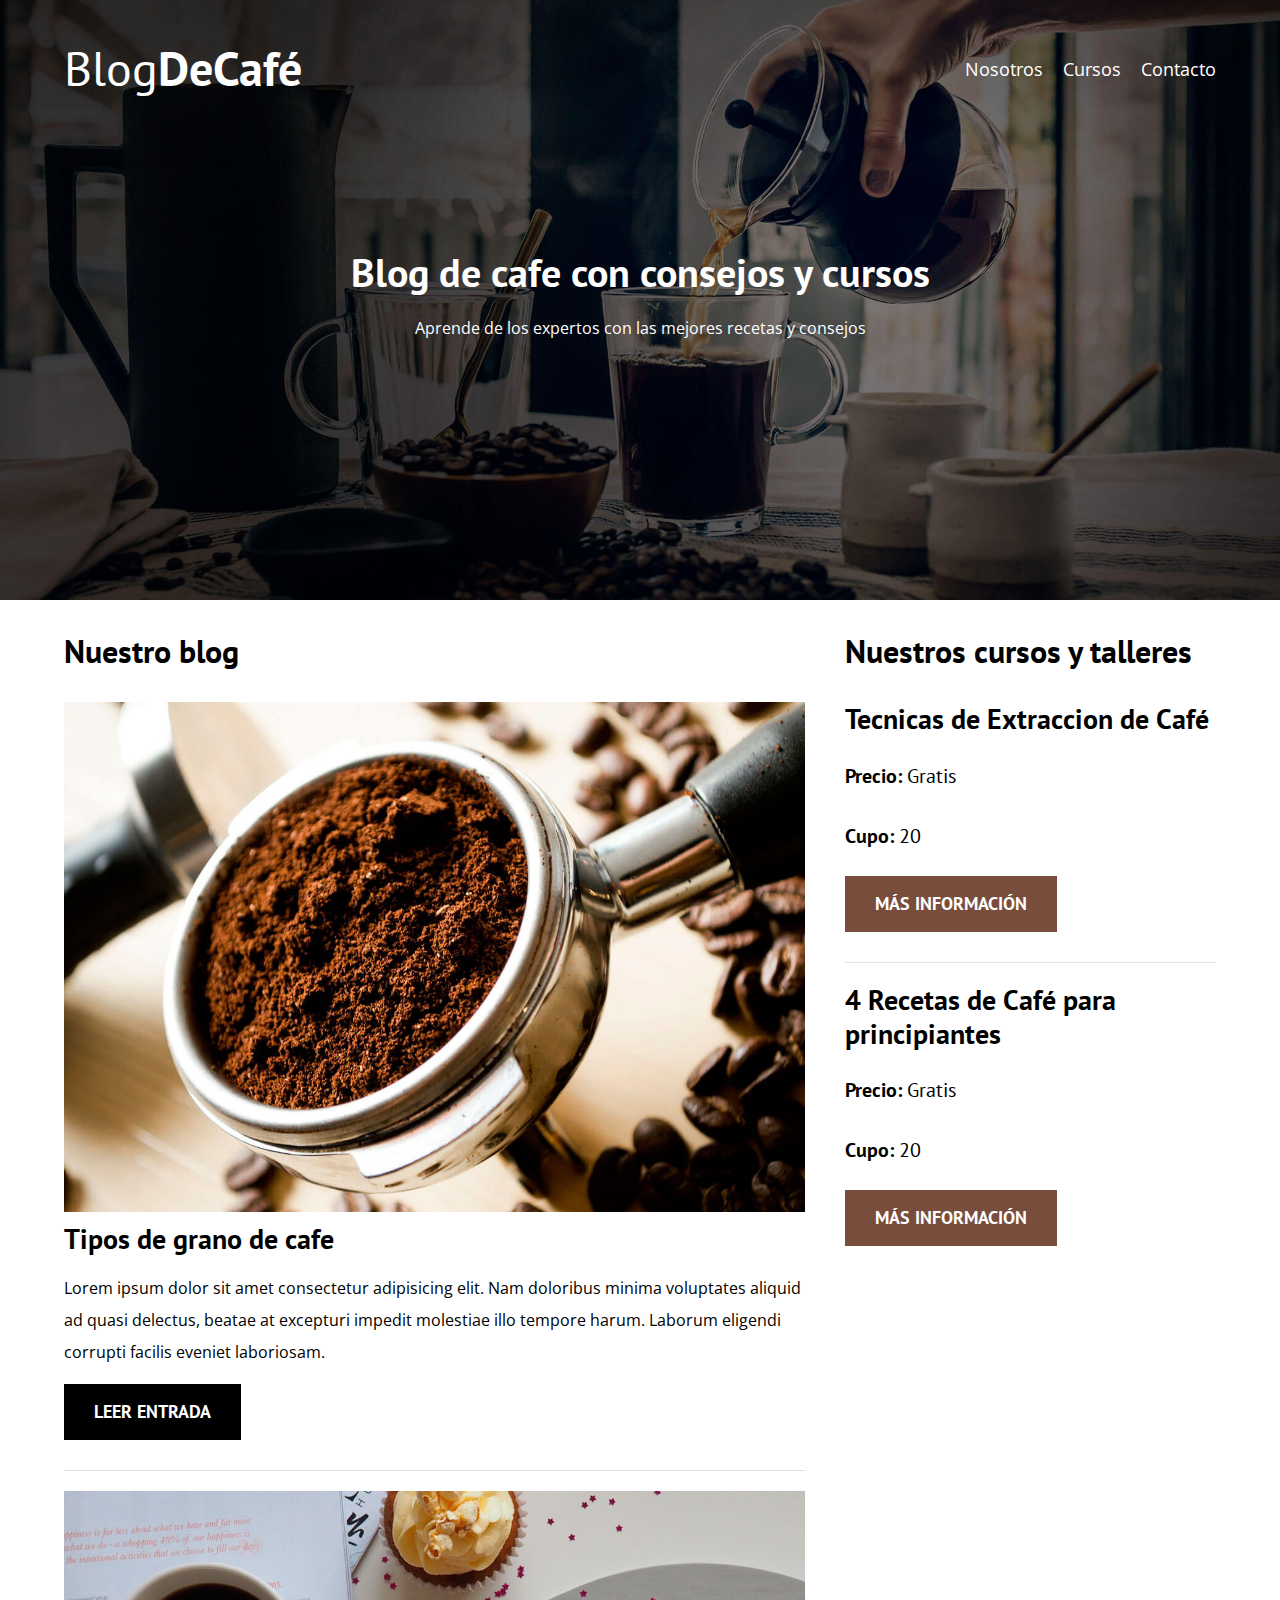
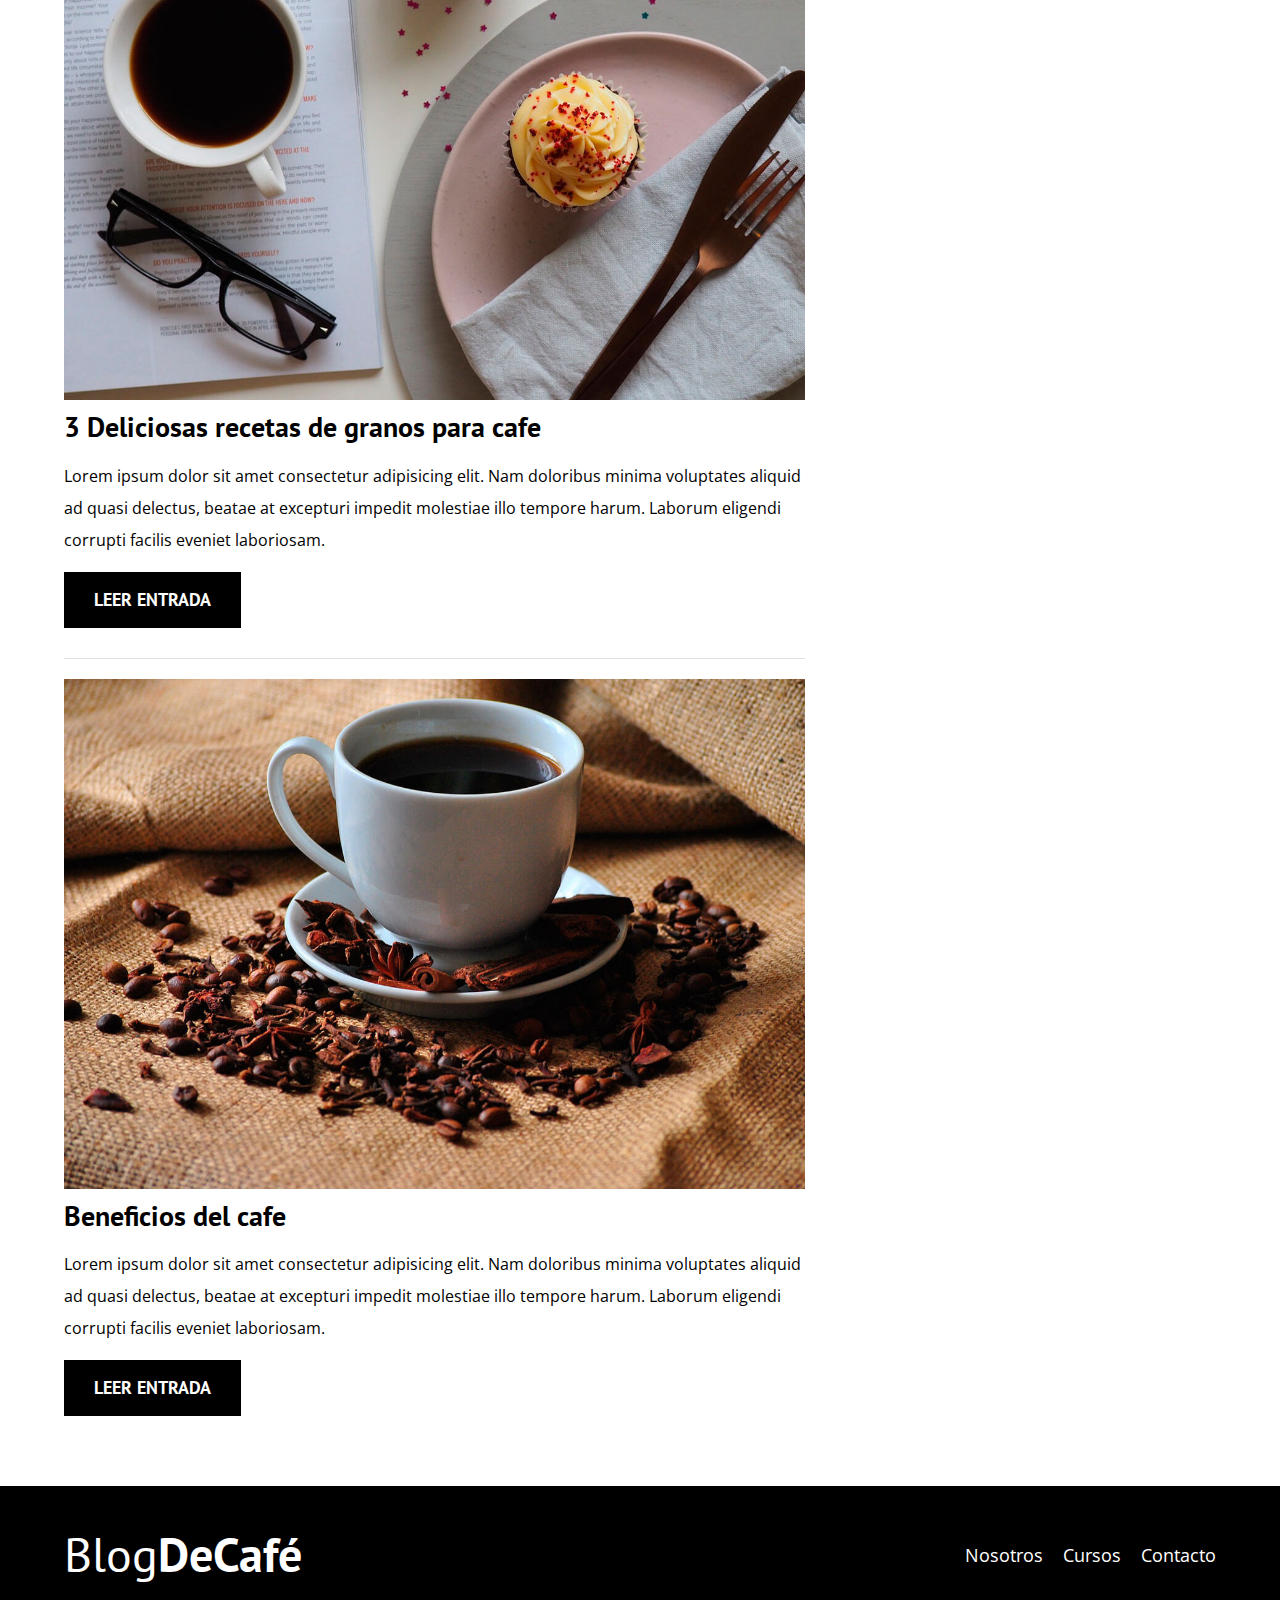
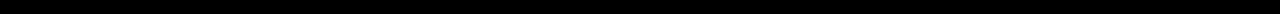
==== index.html @ 738a9cb5 "Se creo la seccion de cursos, utilizando grid y una estructura muy similar a la que se utilizo en la" ====
<!DOCTYPE html>
<html lang="en">
<head>
    <meta charset="UTF-8">
    <meta name="viewport" content="width=device-width, initial-scale=1.0">
    <title>BlogDeCafe</title>
    <link rel="stylesheet" href="css/normalize.css">
    <link rel="preconnect" href="https://fonts.googleapis.com"><!--open sans-->
    <link rel="preconnect" href="https://fonts.gstatic.com" crossorigin>
    <link href="https://fonts.googleapis.com/css2?family=Open+Sans:ital,wght@0,300..800;1,300..800&display=swap" rel="stylesheet">
    <link rel="preconnect" href="https://fonts.googleapis.com"><!--PT sans-->
    <link rel="preconnect" href="https://fonts.gstatic.com" crossorigin>
    <link href="https://fonts.googleapis.com/css2?family=Open+Sans:ital,wght@0,300..800;1,300..800&family=PT+Sans:ital,wght@0,400;0,700;1,400;1,700&display=swap" rel="stylesheet">
    <link rel="stylesheet" href="css/style.css">
</head>
<body>
    <header class="header">
        <div class="contenedor">
            <div class="barra">
                <a class="logo" href="index.html">
                    <h1 class="logo__nombre no_margin centrar_texto">Blog<span class="logo__bold">DeCafé</span></h1> <!--Span:etiqueta que no tiene propiedades, mayormente estetica-->
                </a>
                <nav class="navegacion">
                    <a href="nosotros.html" class="navegacion__enlace">Nosotros</a><!--alt+shift: duplicar-->
                    <a href="cursos.html" class="navegacion__enlace">Cursos</a>
                    <a href="contacto.html" class="navegacion__enlace">Contacto</a>
                </nav>

            </div>
        </div>
        <div class="header__texto">
            <h2 class="no_margin">Blog de cafe con consejos y cursos</h2>
            <p>Aprende de los expertos con las mejores recetas y consejos</p>
        </div>
    </header>

    <div class="contenedor contenido-principal ">
        <main class="Blog">
            <h3>Nuestro blog</h3>
            <article class="entrada">
                <div class="entrada__imagen">
                    <img src="img/blog1.jpg" alt="Imagen blog">
                </div>

                <div class="entrada__contenido">
                    <h4 class="no_margin ">Tipos de grano de cafe</h4>
                    <p>Lorem ipsum dolor sit amet consectetur adipisicing elit. Nam doloribus minima voluptates aliquid ad quasi delectus, beatae at excepturi impedit molestiae illo tempore harum. Laborum eligendi corrupti facilis eveniet laboriosam.</p>
                    <a href="entrada.html" class="boton boton--primario">Leer entrada</a>
                </div>
            </article>

            <article class="entrada">
                <div class="entrada__imagen">
                    <img src="img/blog2.jpg" alt="Imagen blog">
                </div>

                <div class="entrada__contenido">
                    <h4 class="no_margin">3 Deliciosas recetas de granos para cafe</h4>
                    <p>Lorem ipsum dolor sit amet consectetur adipisicing elit. Nam doloribus minima voluptates aliquid ad quasi delectus, beatae at excepturi impedit molestiae illo tempore harum. Laborum eligendi corrupti facilis eveniet laboriosam.</p>
                    <a href="entrada.html" class="boton boton--primario">Leer entrada</a>
                </div>
            </article>

            <article class="entrada">
                <div class="entrada__imagen">
                    <img src="img/blog3.jpg" alt="Imagen blog">
                </div>

                <div class="entrada__contenido">
                    <h4 class="no_margin">Beneficios del cafe</h4>
                    <p>Lorem ipsum dolor sit amet consectetur adipisicing elit. Nam doloribus minima voluptates aliquid ad quasi delectus, beatae at excepturi impedit molestiae illo tempore harum. Laborum eligendi corrupti facilis eveniet laboriosam.</p>
                    <a href="entrada.html" class="boton boton--primario">Leer entrada</a>
                </div>
            </article>
        </main>
        <aside class="sidebar">
            <h3>Nuestros cursos y talleres</h3>
            <ul class="cursos no_padding">
                <li class="widget-curso">
                    <h4 class="no_margin">Tecnicas de Extraccion de Café</h4>
                    <p class="widget-curso__label">Precio:
                        <span class="widget-curso__info">Gratis</span>
                    </p>
                    <p class="widget-curso__label">Cupo:
                        <span class="widget-curso__info">20</span>
                    </p>
                    <a href="cursos.html" class="boton boton--secundario">Más información</a>
                </li>

                <li class="widget-curso">
                    <h4 class="no_margin">4 Recetas de Café para principiantes</h4>
                    <p class="widget-curso__label">Precio:
                        <span class="widget-curso__info">Gratis</span>
                    </p>
                    <p class="widget-curso__label">Cupo:
                        <span class="widget-curso__info">20</span>
                    </p>
                    <a href="cursos.html" class="boton boton--secundario">Más información</a>
                </li>
                
            </ul>
        </aside>
    </div>
</body>

<footer class="footer">
    <div class="contenedor">
        <div class="barra">
            <a class="logo" href="index.html">
                <h1 class="logo__nombre no_margin centrar_texto">Blog<span class="logo__bold">DeCafé</span></h1> <!--Span:etiqueta que no tiene propiedades, mayormente estetica-->
            </a>
            <nav class="navegacion">
                <a href="nosotros.html" class="navegacion__enlace">Nosotros</a><!--alt+shift: duplicar-->
                <a href="cursos.html" class="navegacion__enlace">Cursos</a>
                <a href="contacto.html" class="navegacion__enlace">Contacto</a>
            </nav>

    </div>

</footer>
</html>
---- css/style.css ----
:root{
    --fuenteHeading:'PT sans',sans-serif;
    --fuenteParrafos:'Open Sans',sans-serif;

    --primario:#784D3C;
    --blanco: #FFFFFF;
    --gris:#e1e1e1;
    --negro: #000000;
}

html{
    box-sizing: border-box; /*Hace que el border y el padding no afecte el ancho de nuestros elementos*/
    font-size: 62.5%; /*Para que: 1rem=10px*/
}

*,*:before,*:after{
    box-sizing: inherit; /*Permite que se hereden caracteristicas de elemntos padres*/
}

body{
    font-family: var(--fuenteParrafos);
    font-size: 1.6rem;
    line-height: 2;
}

/*GLOBALES*/
.contenedor{
    max-width: 120rem;
    width: 90%;
    margin: 0 auto;
}
a{
    text-decoration: none;
}

h1,h2,h3,h4{
    font-family: var(--fuenteHeading);
    line-height: 1.2;
}

h1{
    font-size: 4.8rem;
}

h2{
    font-size: 4rem;
}

h3{
    font-size: 3.2rem;
}
h4{
    font-size: 2.8rem;
}

img{
    max-width: 100%;
}

/*Utilidades*/

.no_margin{
    margin: 0;
}

.no_padding{
    padding: 0;
}

.centrar_texto{
    text-align: center;
}

/*Header*/
.header{
    background-image: url(../img/banner.jpg);
    height: 60rem;
    background-size: cover;
    background-repeat: no-repeat;
    background-position: center center; /*doble para que se centre vertical y horizontalmente*/
}

.header__texto{
    color: var(--blanco);
    text-align: center;
    margin-top: 5rem;
}

@media (min-width: 768px) {
    .header__texto{
        margin-top: 15rem;
    }
}

.barra{
    padding-top: 4rem;
}

@media (min-width: 768px) {

     .barra{
        display: flex;
        justify-content: space-between;
        align-items: center;

     }

}

.logo{
    color: var(--blanco);
}

.logo__nombre{
    font-weight: normal;
}

.logo__bold{
    font-weight: bold;
}

/*Navegacion*/

@media (min-width: 768px) {

     .navegacion{
        display: flex;
        gap: 2rem;
     }
        

}

.navegacion__enlace{
    display: block;
    text-align: center;
    font-size: 1.8rem;
    color: var(--blanco);
}


/*Contenido principal*/

@media (min-width: 768px) {
     .contenido-principal{
        display: grid;
        grid-template-columns: 2fr 1fr;
        column-gap: 4rem;
     }
}

.entrada{
    border-bottom: 1px solid var(--gris);
    margin-bottom: 2rem;
}

.entrada:last-of-type{
    border: none;
    margin-bottom: 0;
}

.boton{
    display:block;
    font-family: var(--fuenteHeading);
    color: var(--blanco);
    padding: 1rem 3rem;
    font-size: 1.8rem;
    text-transform: uppercase;
    font-weight: 700;
    margin-bottom: 2rem;
}

@media (min-width: 768px) {
     .boton{
        display: inline-block;
        margin-bottom: 3rem ;
     }
}

.boton--primario{
    background-color: var(--negro);
}

.boton--secundario{
    background-color: var(--primario);
}

/*Sidebar*/
.cursos{
    list-style: none;
}

.widget-curso{
    border-bottom: 1px solid var(--gris);
    margin-bottom: 2rem;
}

.widget-curso:last-of-type{
    border-bottom: none;
    margin: 0;
}

.widget-curso__label{
    font-family: var(--fuenteHeading);
    font-weight: 700;
}

.widget-curso__info{
    font-weight: 400;
}

.widget-curso__info,
.widget-curso__label{
    font-size: 2rem;
}

/*Footer*/
.footer{
    background-color: var(--negro);
    padding-bottom: 3rem;
    margin-top: 4rem;
}

/*Sobre nosotros*/
@media (min-width: 768px) {
    .sobre-nosotros{
        display: grid;
        grid-template-columns: repeat(2, 2fr);
        gap: 2rem;
       
    }
}

.sobre-nosotros__imagen img {
    width: 100%;
    height: auto;
}
@supports(object-fit: cover) {
    .sobre-nosotros__imagen img {
        height: 100%;
        object-fit: cover;
        object-position: center center;
    }
}

/*Cursos*/
.curso{
    padding: 3rem 0;
    border-bottom: 1px solid var(--gris);
}

@media (min-width: 768px) {
    .curso{
        display: grid;
        grid-template-columns: 33% 66.7%;
        gap: 2rem;
    }
     
}

.curso__label{
    font-family: var(--fuenteHeading);
    font-weight: 700;
}

.curso__info{
    font-weight: 400;
}

.curso :last-of-type{
   border: none;
}

.curso__label,
.curso__info{
    font-size: 2rem;
}

.curso__imagen img {
    width: 100%;
    height: auto;
}
@supports(object-fit: cover) {
    .curso__imagen img {
        height: 100%;
        object-fit: cover;
        object-position: center center;
    }
}
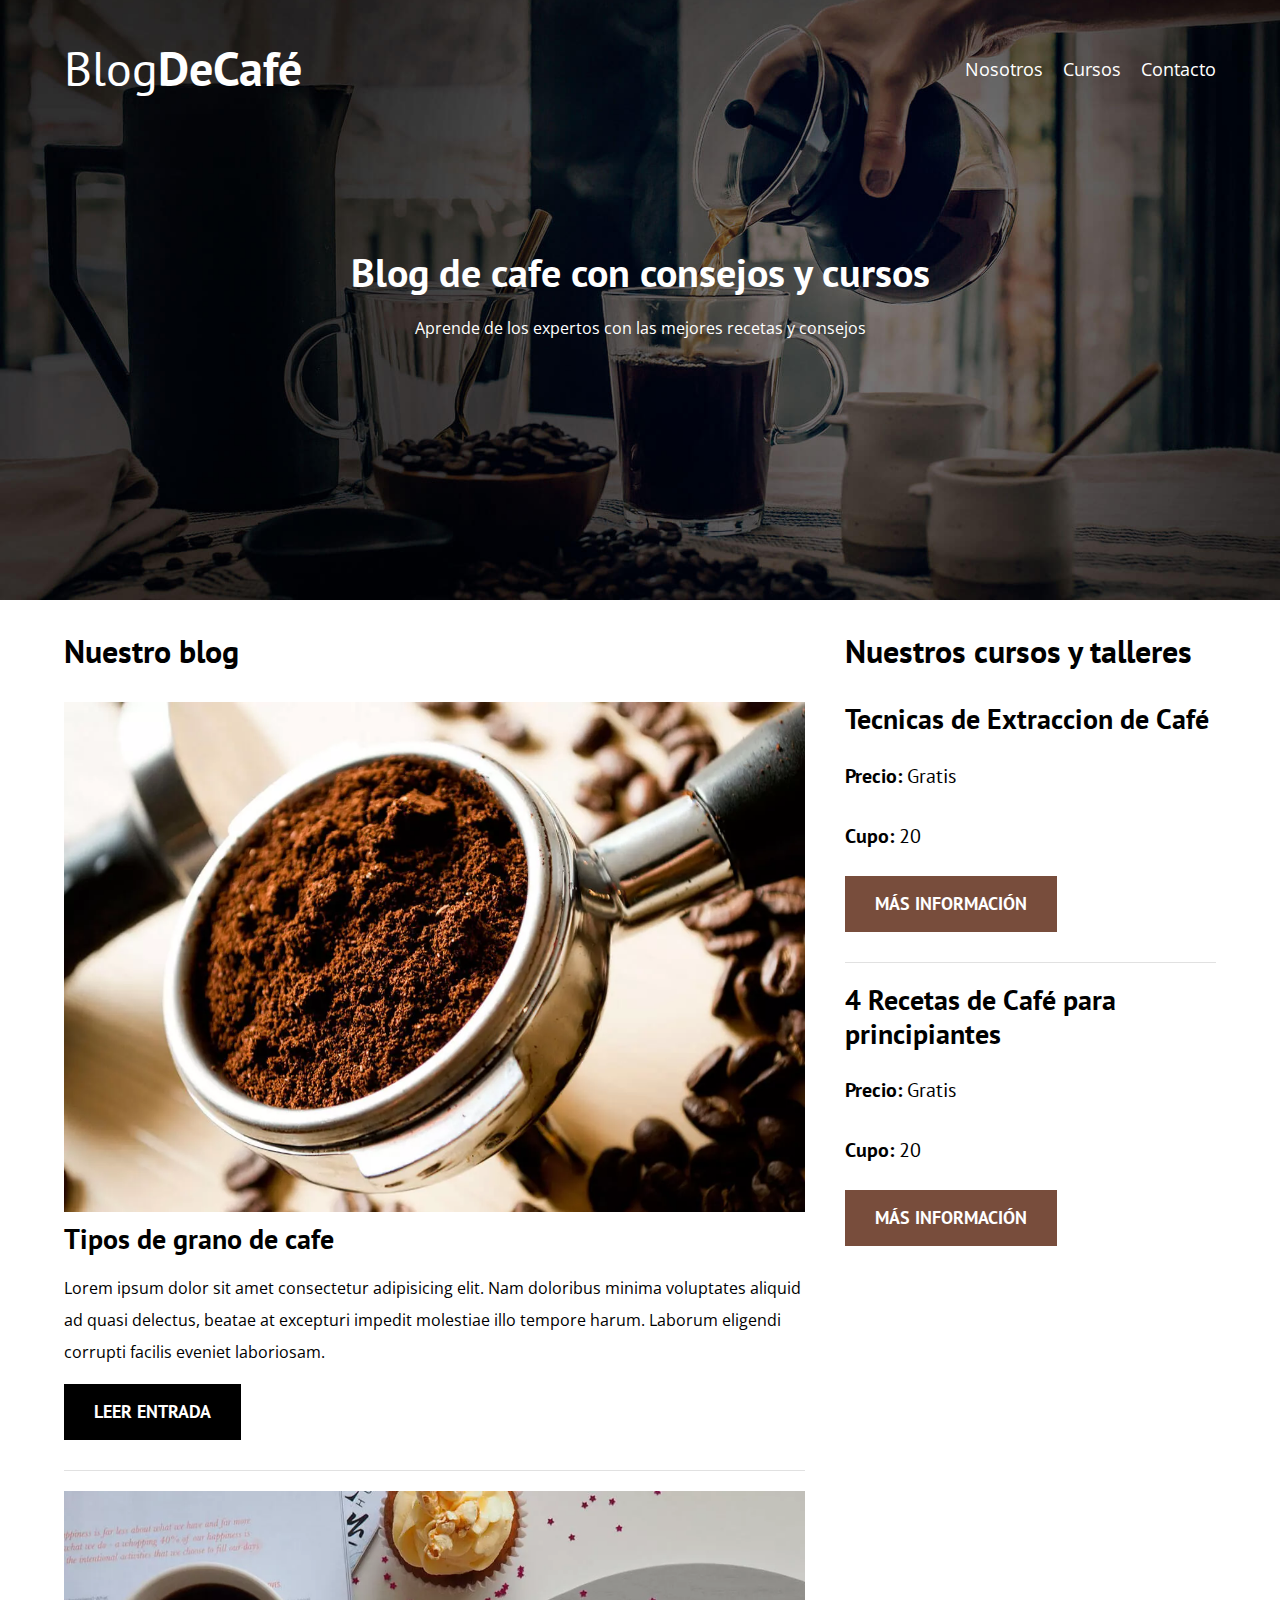
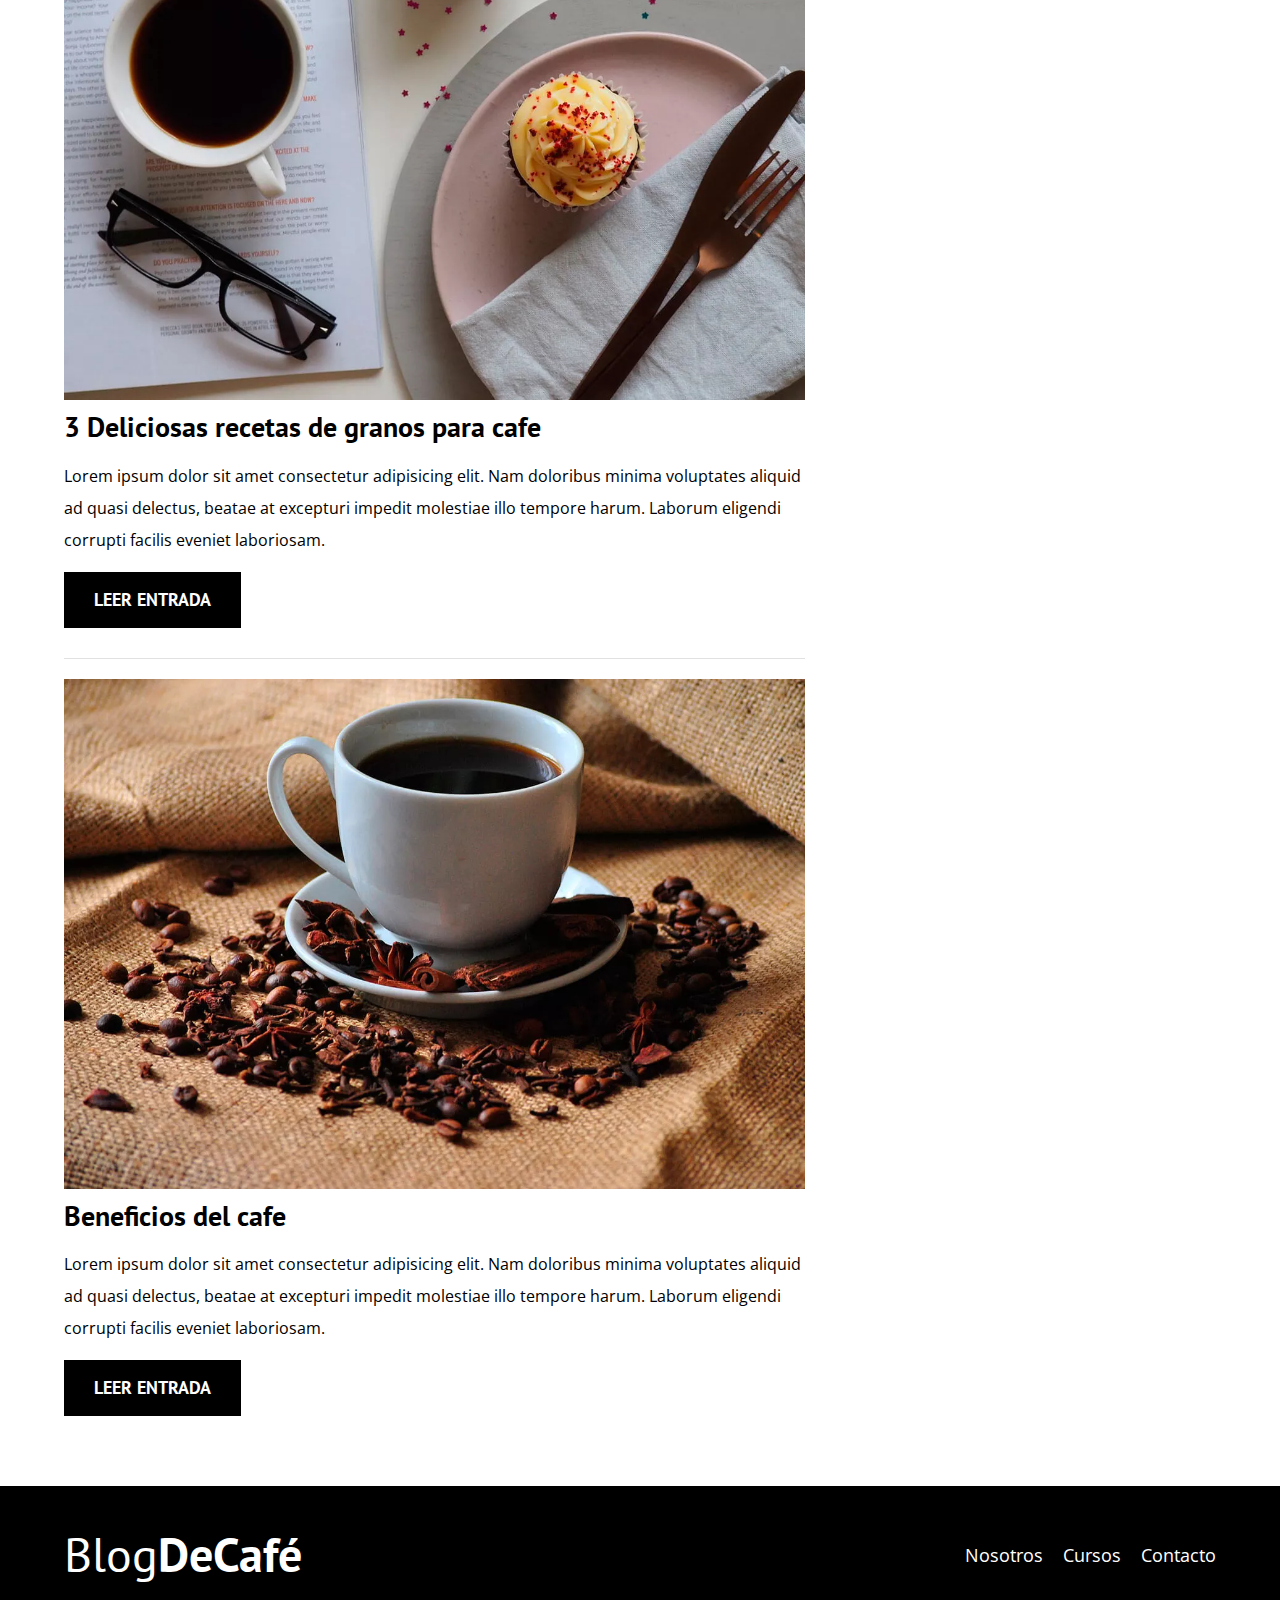
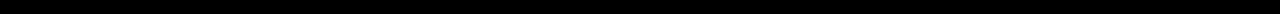
==== commit fec08282: "Se mejoro el performance del sitio web aplicando imagenes con extencion webp para que sea mejor y ma" ====
--- a/index.html
+++ b/index.html
@@ -4,13 +4,22 @@
     <meta charset="UTF-8">
     <meta name="viewport" content="width=device-width, initial-scale=1.0">
     <title>BlogDeCafe</title>
-    <link rel="stylesheet" href="css/normalize.css">
+    
     <link rel="preconnect" href="https://fonts.googleapis.com"><!--open sans-->
     <link rel="preconnect" href="https://fonts.gstatic.com" crossorigin>
     <link href="https://fonts.googleapis.com/css2?family=Open+Sans:ital,wght@0,300..800;1,300..800&display=swap" rel="stylesheet">
+
     <link rel="preconnect" href="https://fonts.googleapis.com"><!--PT sans-->
     <link rel="preconnect" href="https://fonts.gstatic.com" crossorigin>
     <link href="https://fonts.googleapis.com/css2?family=Open+Sans:ital,wght@0,300..800;1,300..800&family=PT+Sans:ital,wght@0,400;0,700;1,400;1,700&display=swap" rel="stylesheet">
+    
+    <!--Prefetch-->
+    <link rel="prefetch" href="nosotros.html" as="document">
+
+    <!--Preload-->
+    <link rel="preload" href="css/normalize.css" as="style">
+    <link rel="stylesheet" href="css/normalize.css">
+    <link rel="preload" href="css/style.css" as="style">
     <link rel="stylesheet" href="css/style.css">
 </head>
 <body>
@@ -39,7 +48,11 @@
             <h3>Nuestro blog</h3>
             <article class="entrada">
                 <div class="entrada__imagen">
-                    <img src="img/blog1.jpg" alt="Imagen blog">
+                    <picture>
+                        <source loading="lazy" srcset="img/blog1.webp" type="image/webp">
+                        <img loading="lazy" src="img/blog1.jpg" alt="Imagen blog">
+                    </picture>
+                    
                 </div>
 
                 <div class="entrada__contenido">
@@ -51,25 +64,31 @@
 
             <article class="entrada">
                 <div class="entrada__imagen">
-                    <img src="img/blog2.jpg" alt="Imagen blog">
+                    <picture>
+                        <source loading="lazy" srcset="img/blog2.webp" type="image/webp">
+                        <img loading="lazy" src="img/blog2.jpg" alt="Imagen blog">
+                    </picture>
                 </div>
 
                 <div class="entrada__contenido">
                     <h4 class="no_margin">3 Deliciosas recetas de granos para cafe</h4>
                     <p>Lorem ipsum dolor sit amet consectetur adipisicing elit. Nam doloribus minima voluptates aliquid ad quasi delectus, beatae at excepturi impedit molestiae illo tempore harum. Laborum eligendi corrupti facilis eveniet laboriosam.</p>
-                    <a href="entrada.html" class="boton boton--primario">Leer entrada</a>
+                    <a href="entrada2.html" class="boton boton--primario">Leer entrada</a>
                 </div>
             </article>
 
             <article class="entrada">
                 <div class="entrada__imagen">
-                    <img src="img/blog3.jpg" alt="Imagen blog">
+                    <picture>
+                        <source loading="lazy" srcset="img/blog3.webp" type="image/webp">
+                        <img loading="lazy" src="img/blog3.jpg" alt="Imagen blog">
+                    </picture>
                 </div>
 
                 <div class="entrada__contenido">
                     <h4 class="no_margin">Beneficios del cafe</h4>
                     <p>Lorem ipsum dolor sit amet consectetur adipisicing elit. Nam doloribus minima voluptates aliquid ad quasi delectus, beatae at excepturi impedit molestiae illo tempore harum. Laborum eligendi corrupti facilis eveniet laboriosam.</p>
-                    <a href="entrada.html" class="boton boton--primario">Leer entrada</a>
+                    <a href="entrada3.html" class="boton boton--primario">Leer entrada</a>
                 </div>
             </article>
         </main>
--- a/css/style.css
+++ b/css/style.css
@@ -168,6 +168,7 @@
     text-transform: uppercase;
     font-weight: 700;
     margin-bottom: 2rem;
+    border: none;
 }
 
 @media (min-width: 768px) {
@@ -175,6 +176,10 @@
         display: inline-block;
         margin-bottom: 3rem ;
      }
+}
+
+.boton:hover{
+    cursor: pointer;
 }
 
 .boton--primario{
@@ -288,3 +293,66 @@
     }
 }
 
+/*Blog*/
+.blog__imagen{
+   display: flex;
+   justify-content: center;
+}
+@media (min-width: 768px) {
+    .blog__imagen--img{
+        width: 85%;
+     }
+    
+}
+
+/*Contacto*/
+
+.contacto-bg{
+    background-image: url(../img/contacto.jpg);
+    height: 40rem;
+    background-size: cover;
+    background-repeat: no-repeat;
+}
+
+.formulario{
+    background-color: var(--blanco);
+    margin: -5rem auto 0 auto;
+    width: 95%;
+    padding: 5rem;
+}
+
+.campo{
+    display: flex;
+    margin-bottom: 2rem;
+    gap: 2rem;
+}
+
+
+@media (min-width: 768px) {
+    .campo__label{
+        flex: 0 0 9rem;
+        text-align: right;
+    }
+
+   
+}
+.campo__label{
+    flex: 0 0 6rem;
+    
+}
+
+.campo__field{
+    flex: 1;
+    border: 1px solid var(--gris);
+    width: 100%;
+}
+
+.campo__field--textarea{
+    height: 20rem;
+}
+
+.boton--primario--form{
+    align-items: center;
+    justify-content: center;
+    margin-left: 2rem;
+}--- a/css/style.css
+++ b/css/style.css
@@ -168,6 +168,7 @@
     text-transform: uppercase;
     font-weight: 700;
     margin-bottom: 2rem;
+    border: none;
 }
 
 @media (min-width: 768px) {
@@ -175,6 +176,10 @@
         display: inline-block;
         margin-bottom: 3rem ;
      }
+}
+
+.boton:hover{
+    cursor: pointer;
 }
 
 .boton--primario{
@@ -288,3 +293,66 @@
     }
 }
 
+/*Blog*/
+.blog__imagen{
+   display: flex;
+   justify-content: center;
+}
+@media (min-width: 768px) {
+    .blog__imagen--img{
+        width: 85%;
+     }
+    
+}
+
+/*Contacto*/
+
+.contacto-bg{
+    background-image: url(../img/contacto.jpg);
+    height: 40rem;
+    background-size: cover;
+    background-repeat: no-repeat;
+}
+
+.formulario{
+    background-color: var(--blanco);
+    margin: -5rem auto 0 auto;
+    width: 95%;
+    padding: 5rem;
+}
+
+.campo{
+    display: flex;
+    margin-bottom: 2rem;
+    gap: 2rem;
+}
+
+
+@media (min-width: 768px) {
+    .campo__label{
+        flex: 0 0 9rem;
+        text-align: right;
+    }
+
+   
+}
+.campo__label{
+    flex: 0 0 6rem;
+    
+}
+
+.campo__field{
+    flex: 1;
+    border: 1px solid var(--gris);
+    width: 100%;
+}
+
+.campo__field--textarea{
+    height: 20rem;
+}
+
+.boton--primario--form{
+    align-items: center;
+    justify-content: center;
+    margin-left: 2rem;
+}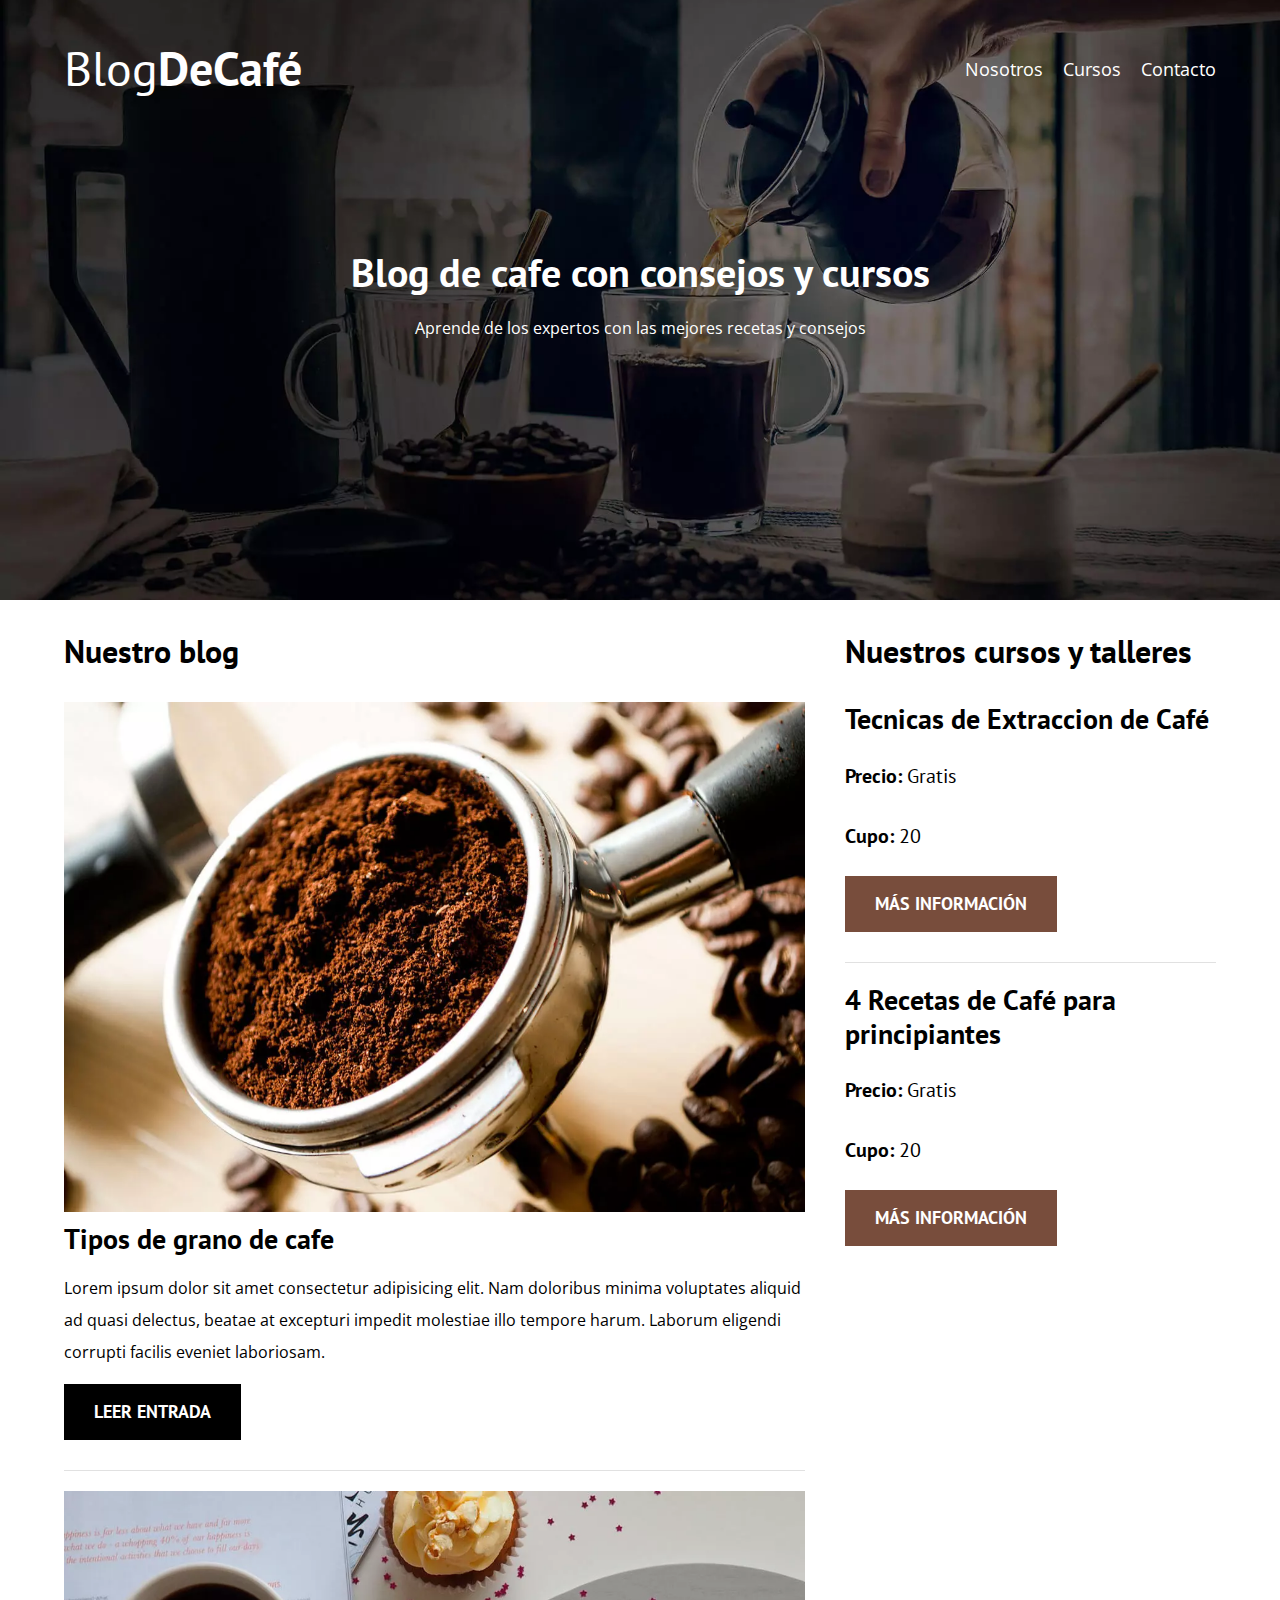
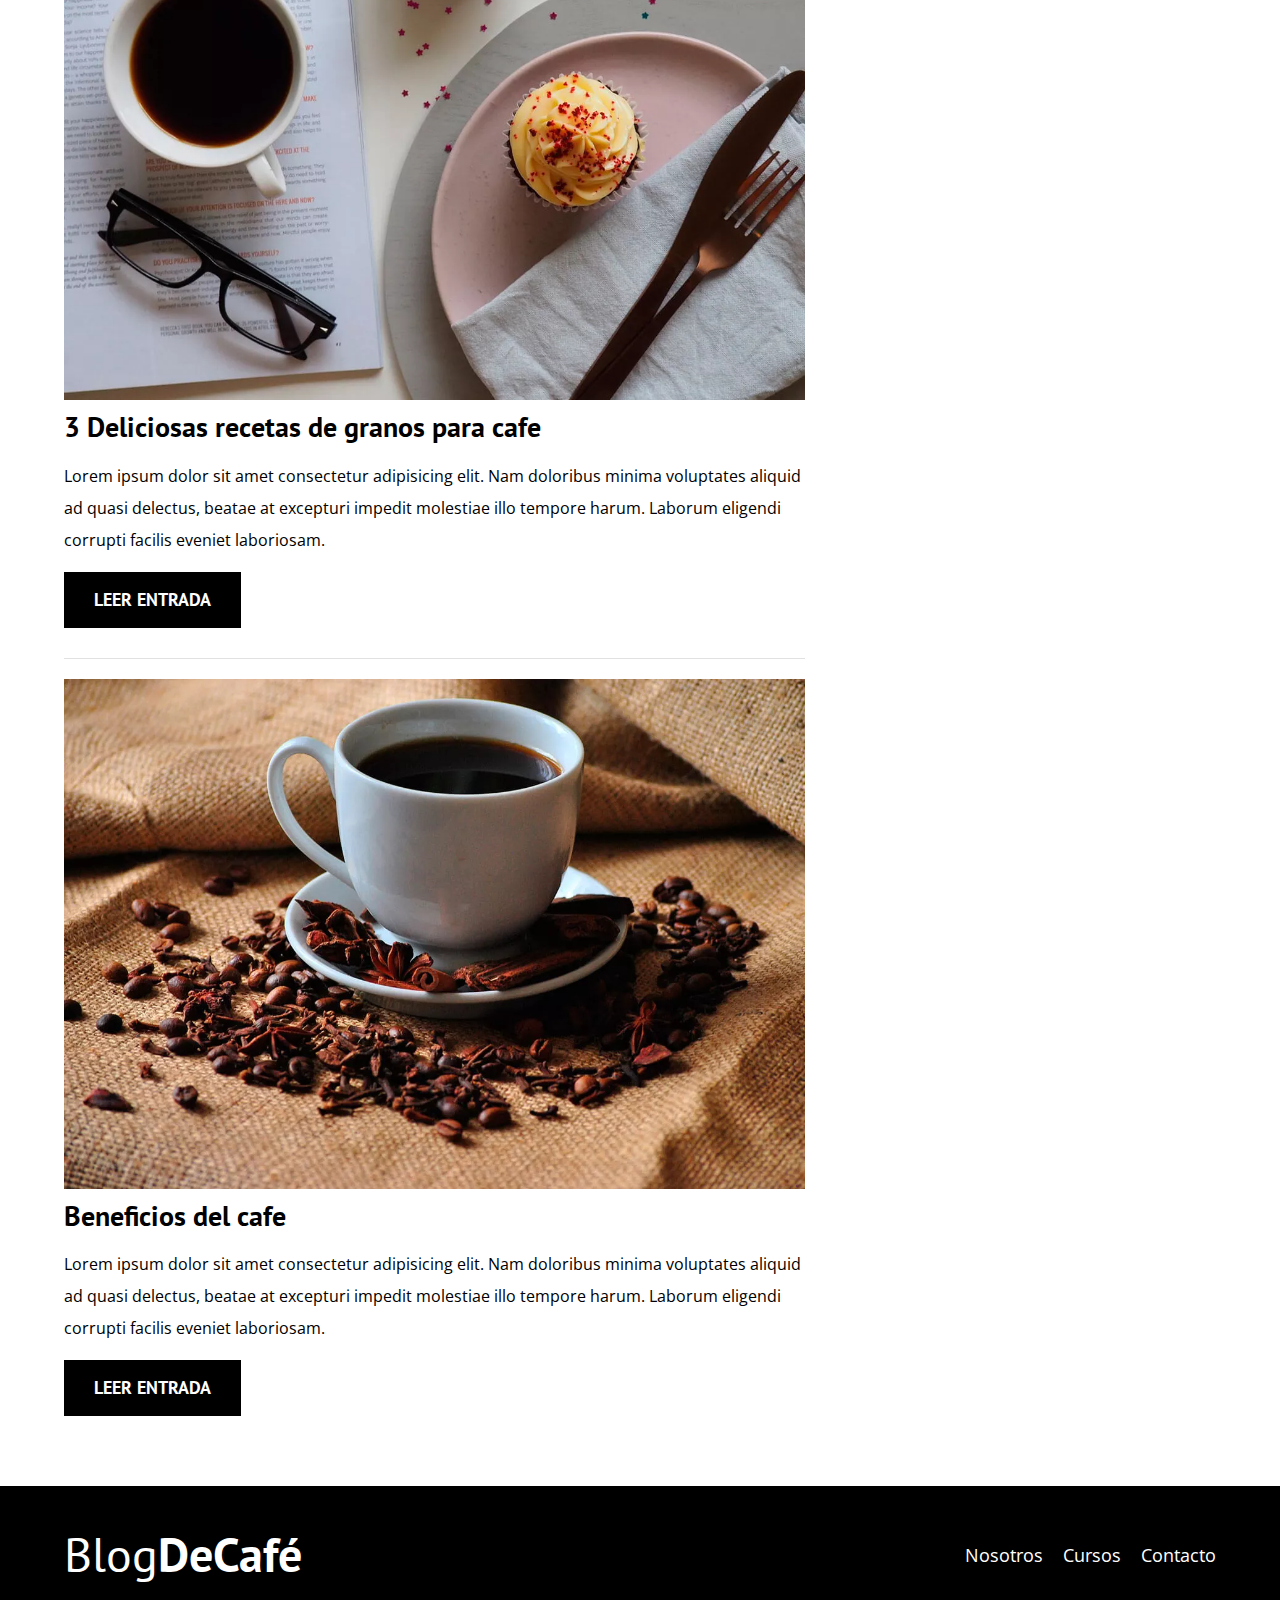
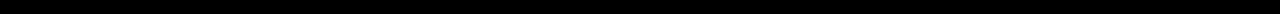
==== commit c48fd0ed: "Se agrego la carpeta para introducir un script de modernizr que permite que la pagina tenga un mejor" ====
--- a/index.html
+++ b/index.html
@@ -120,6 +120,8 @@
             </ul>
         </aside>
     </div>
+<script src="js/modernizr.js"></script>
+
 </body>
 
 <footer class="footer">
--- a/css/style.css
+++ b/css/style.css
@@ -72,8 +72,15 @@
 }
 
 /*Header*/
+
+.webp .header{
+    background-image: url(../img/banner.webp);
+}
+.no-webp .header{
+    background-image: url(../img/banner.jpg);
+}
+
 .header{
-    background-image: url(../img/banner.jpg);
     height: 60rem;
     background-size: cover;
     background-repeat: no-repeat;
--- a/css/style.css
+++ b/css/style.css
@@ -72,8 +72,15 @@
 }
 
 /*Header*/
+
+.webp .header{
+    background-image: url(../img/banner.webp);
+}
+.no-webp .header{
+    background-image: url(../img/banner.jpg);
+}
+
 .header{
-    background-image: url(../img/banner.jpg);
     height: 60rem;
     background-size: cover;
     background-repeat: no-repeat;
